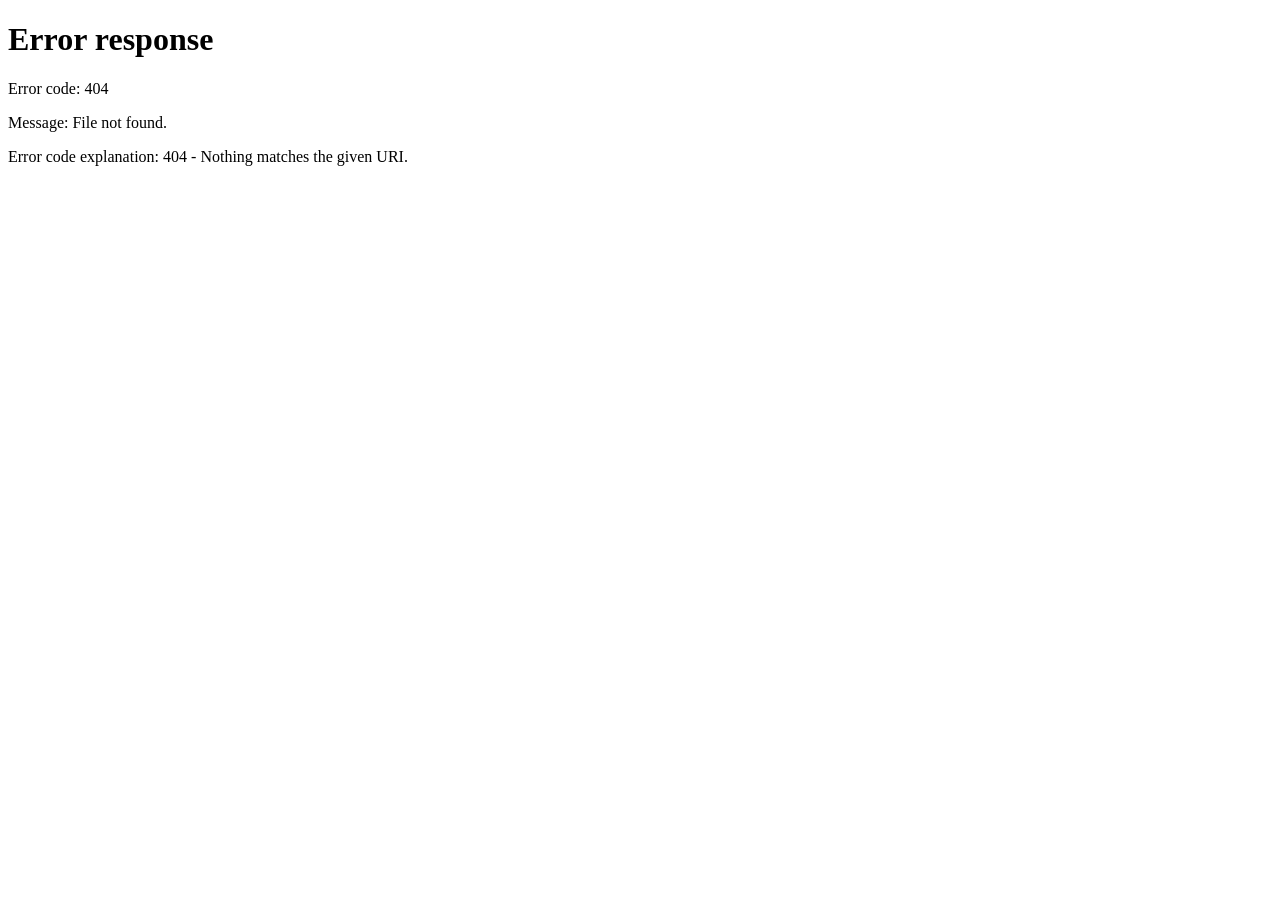
==== index.html @ b33df8de "hospedaje en pagina" ====
<!DOCTYPE html>
<html lang="es">
<head>
    <meta charset="UTF-8">
    <meta name="viewport" content="width=device-width, initial-scale=1.0">
    <title>Erick Cruz Gonzalez | Portafolio</title>
    <!-- Redirige automáticamente a la carpeta Practica03 -->
    <meta http-equiv="refresh" content="0; url=Practica03/index.html">
    <link rel="canonical" href="Practica03/index.html">
</head>
<body>
    <p>Redirigiendo al portafolio… Si no ocurre automáticamente, haz clic aquí:
        <a href="Practica03/MiPerfil.html">Ir al portafolio</a>
    </p>
</body>
</html>
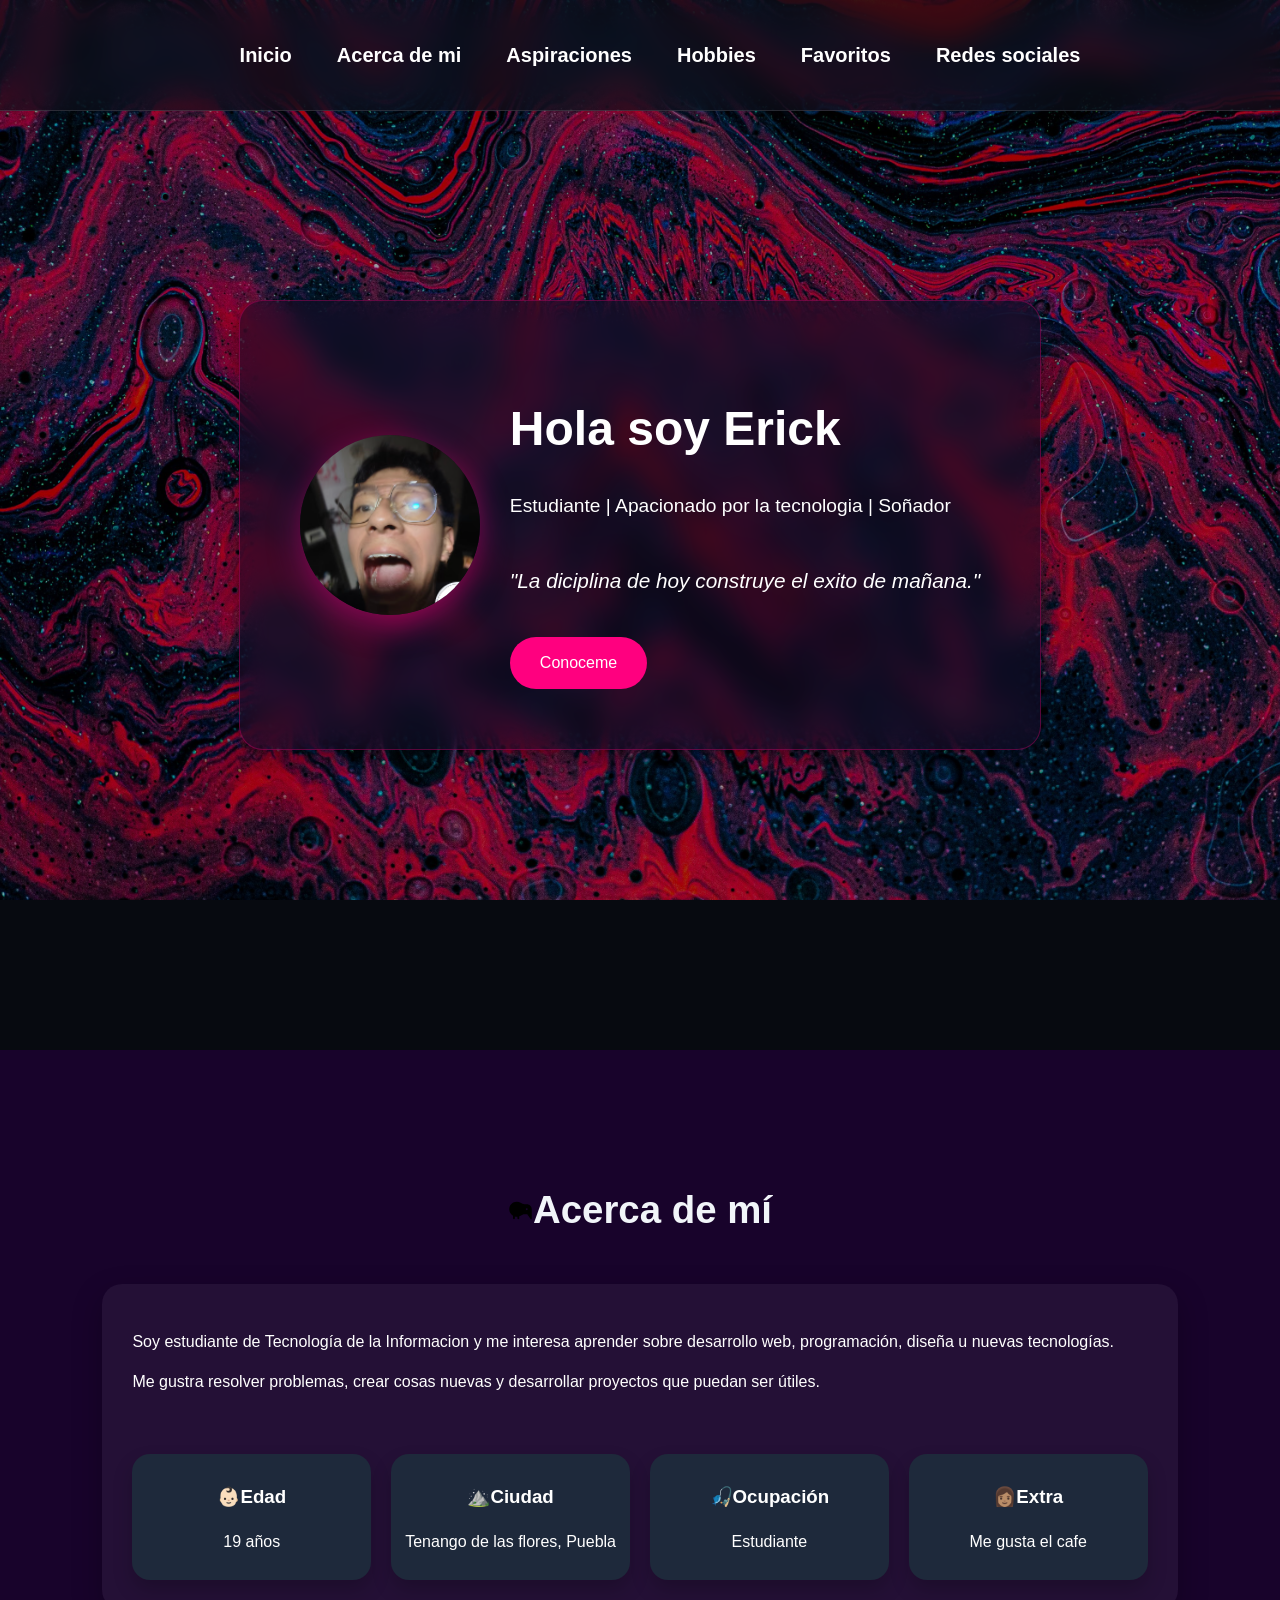
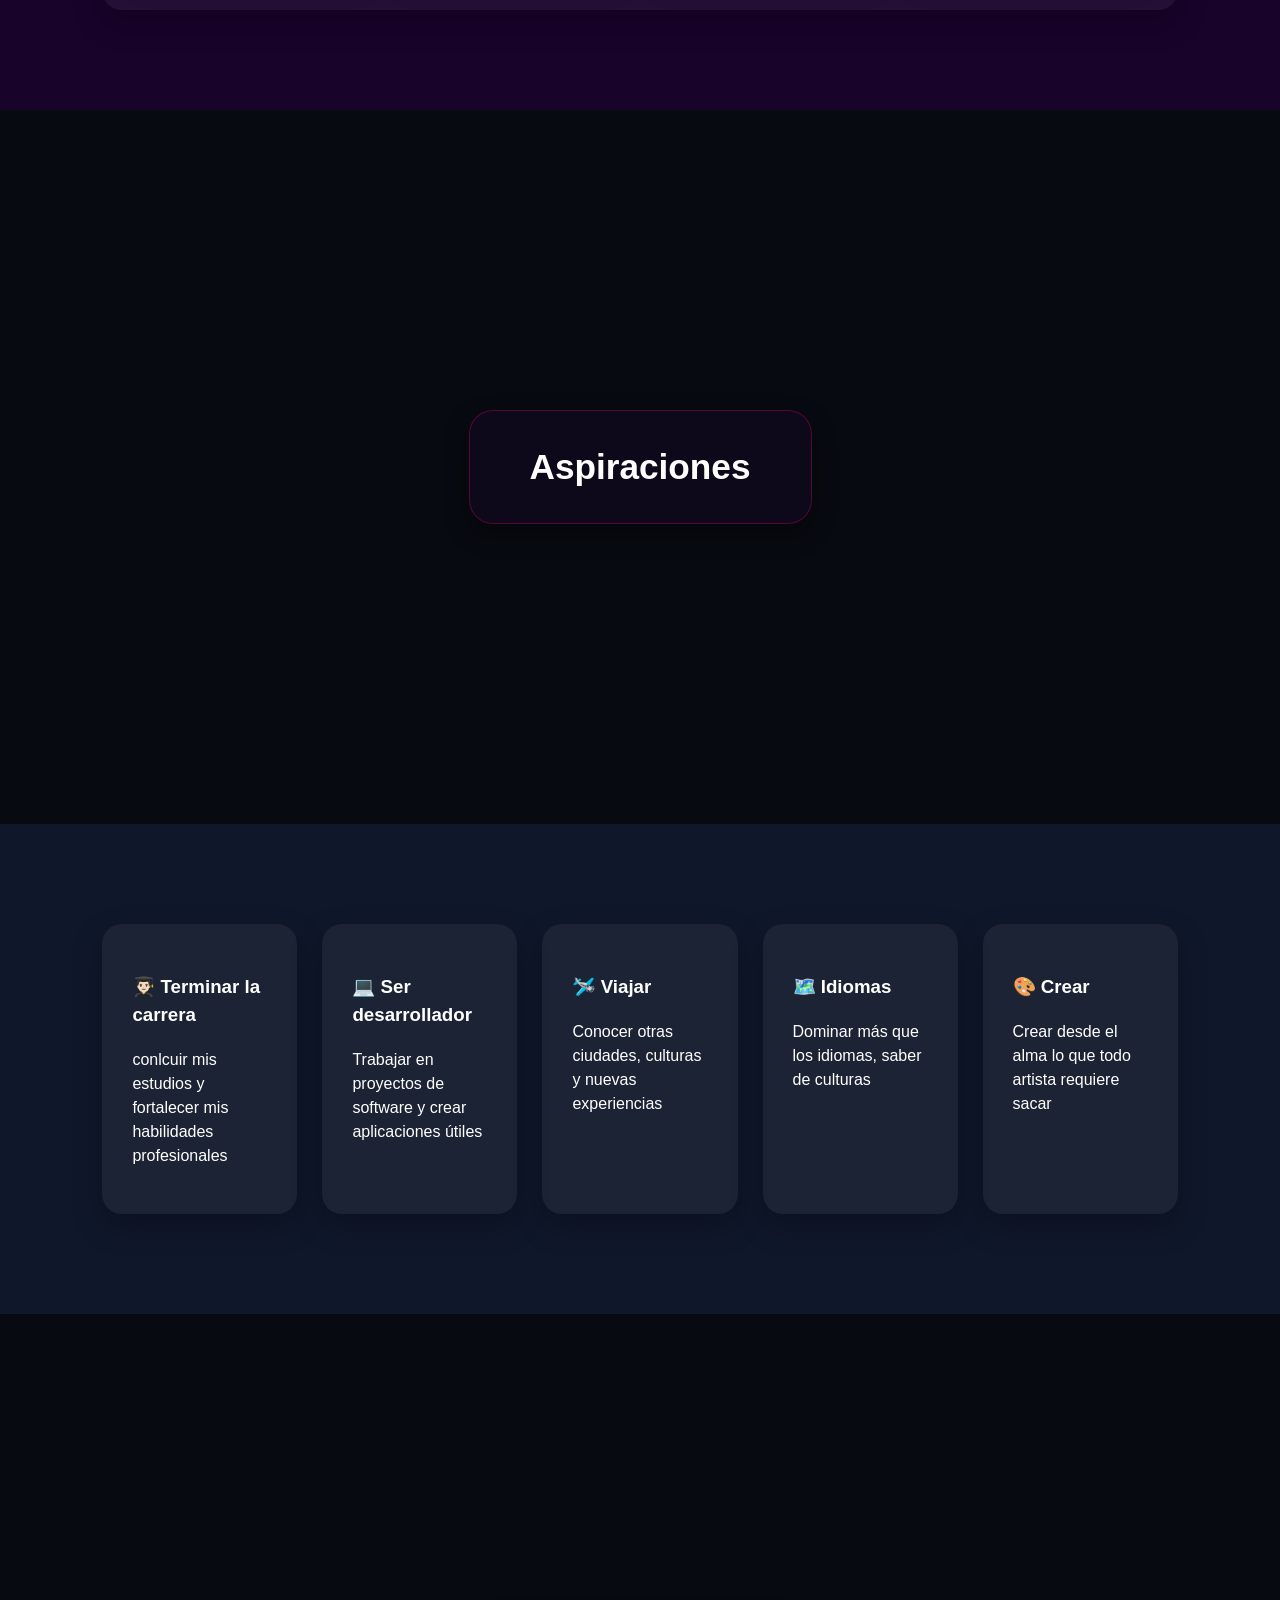
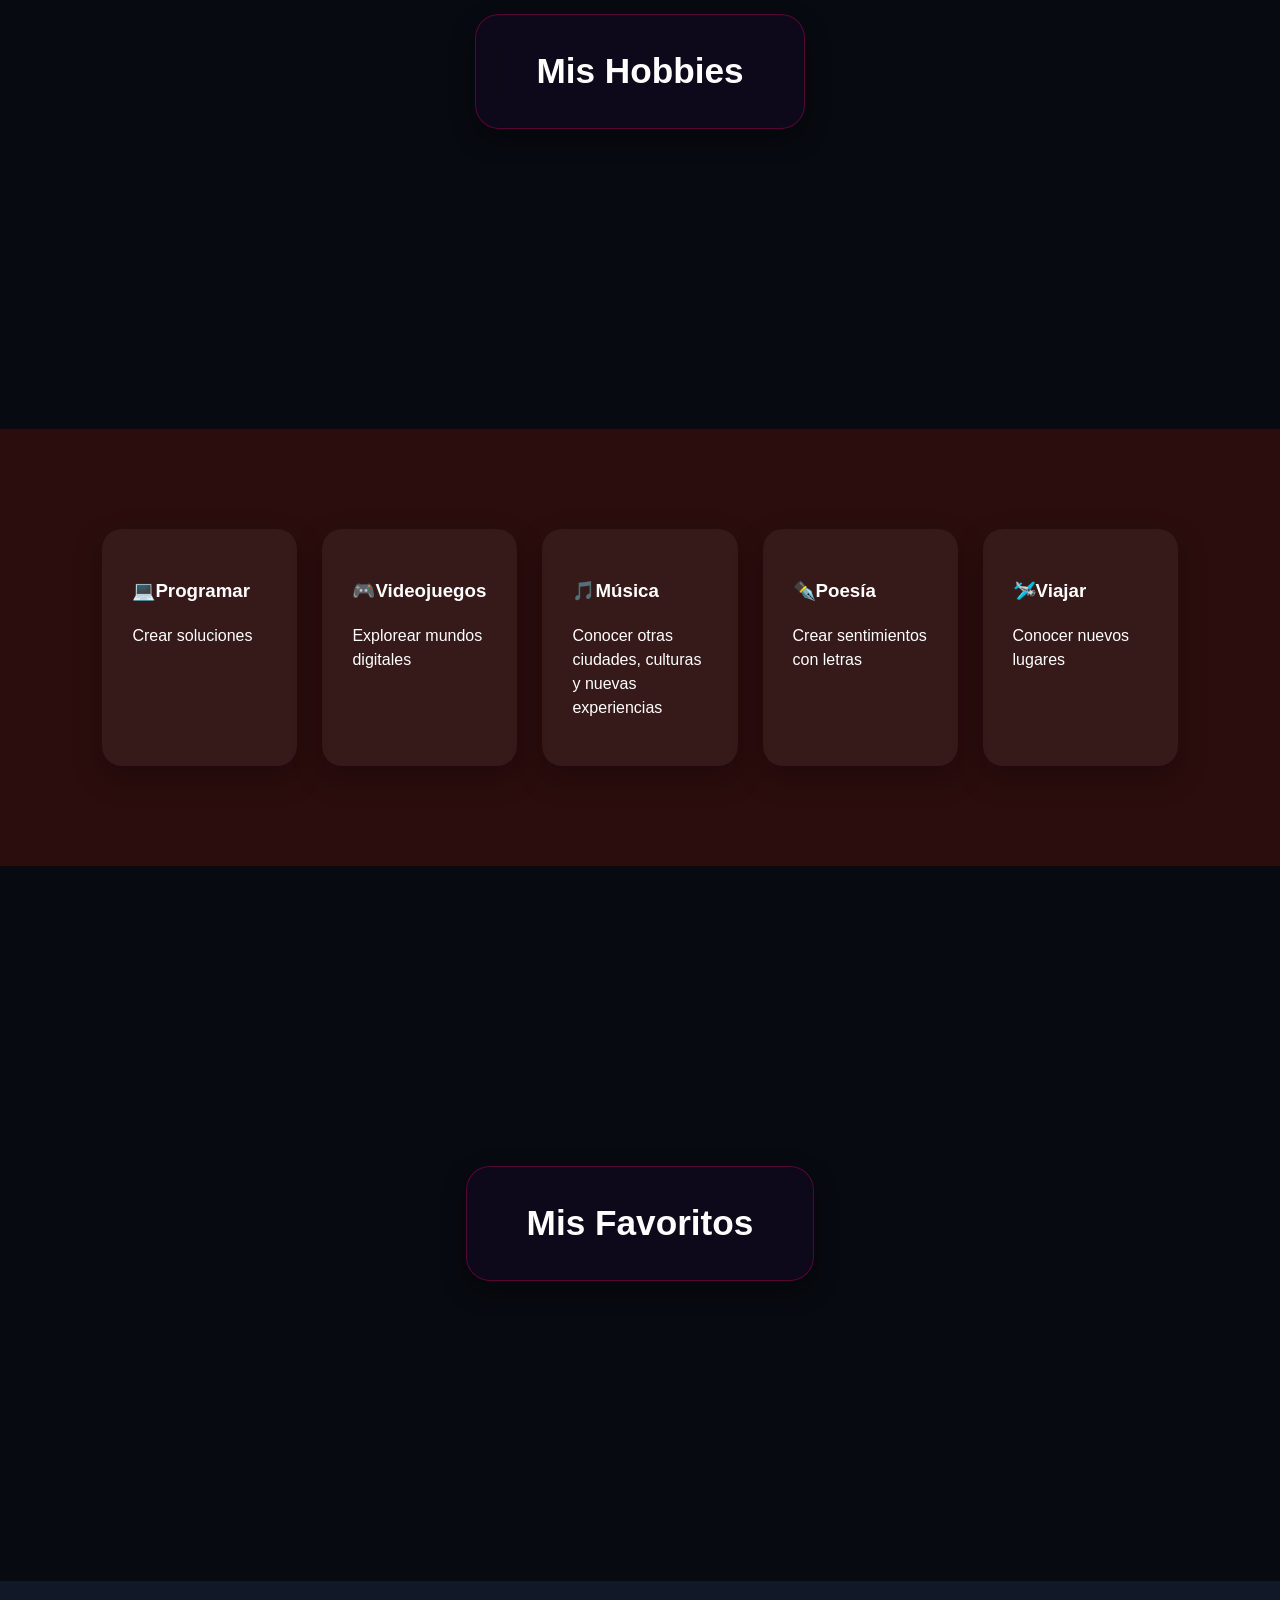
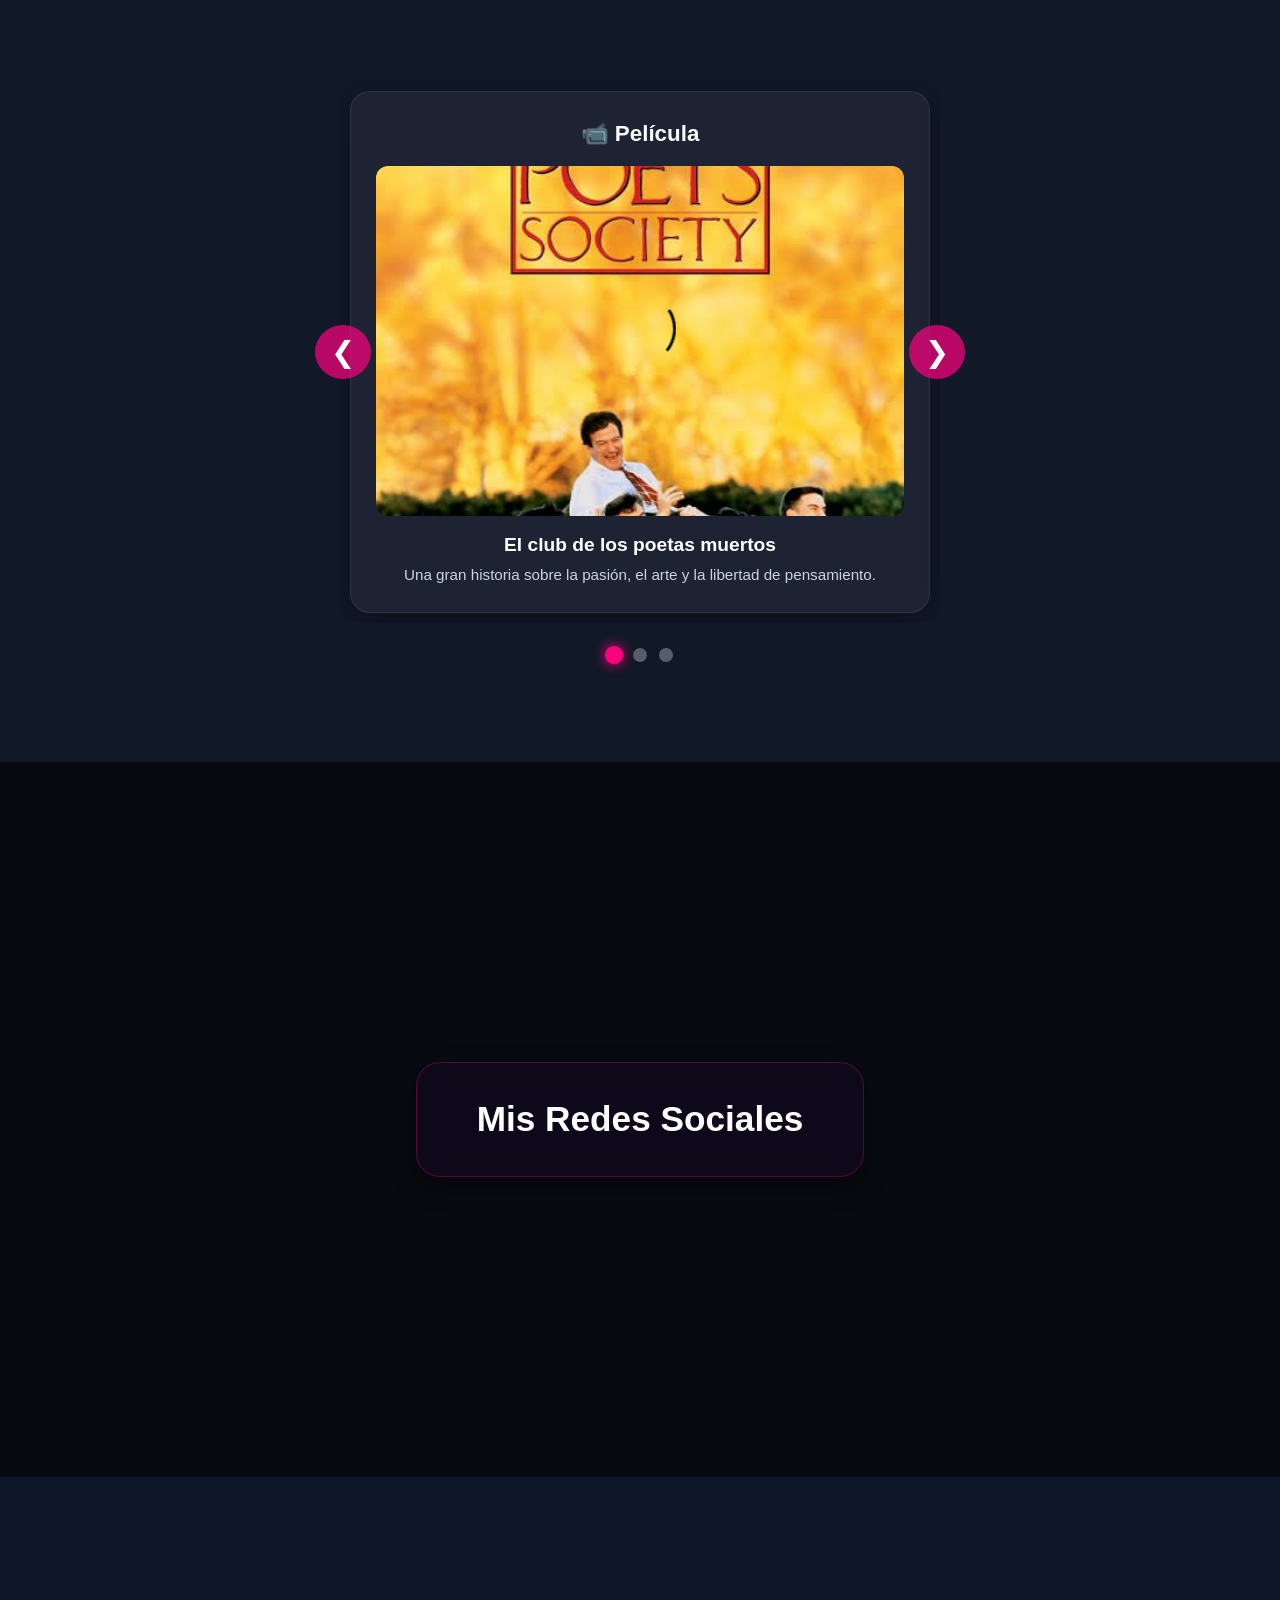
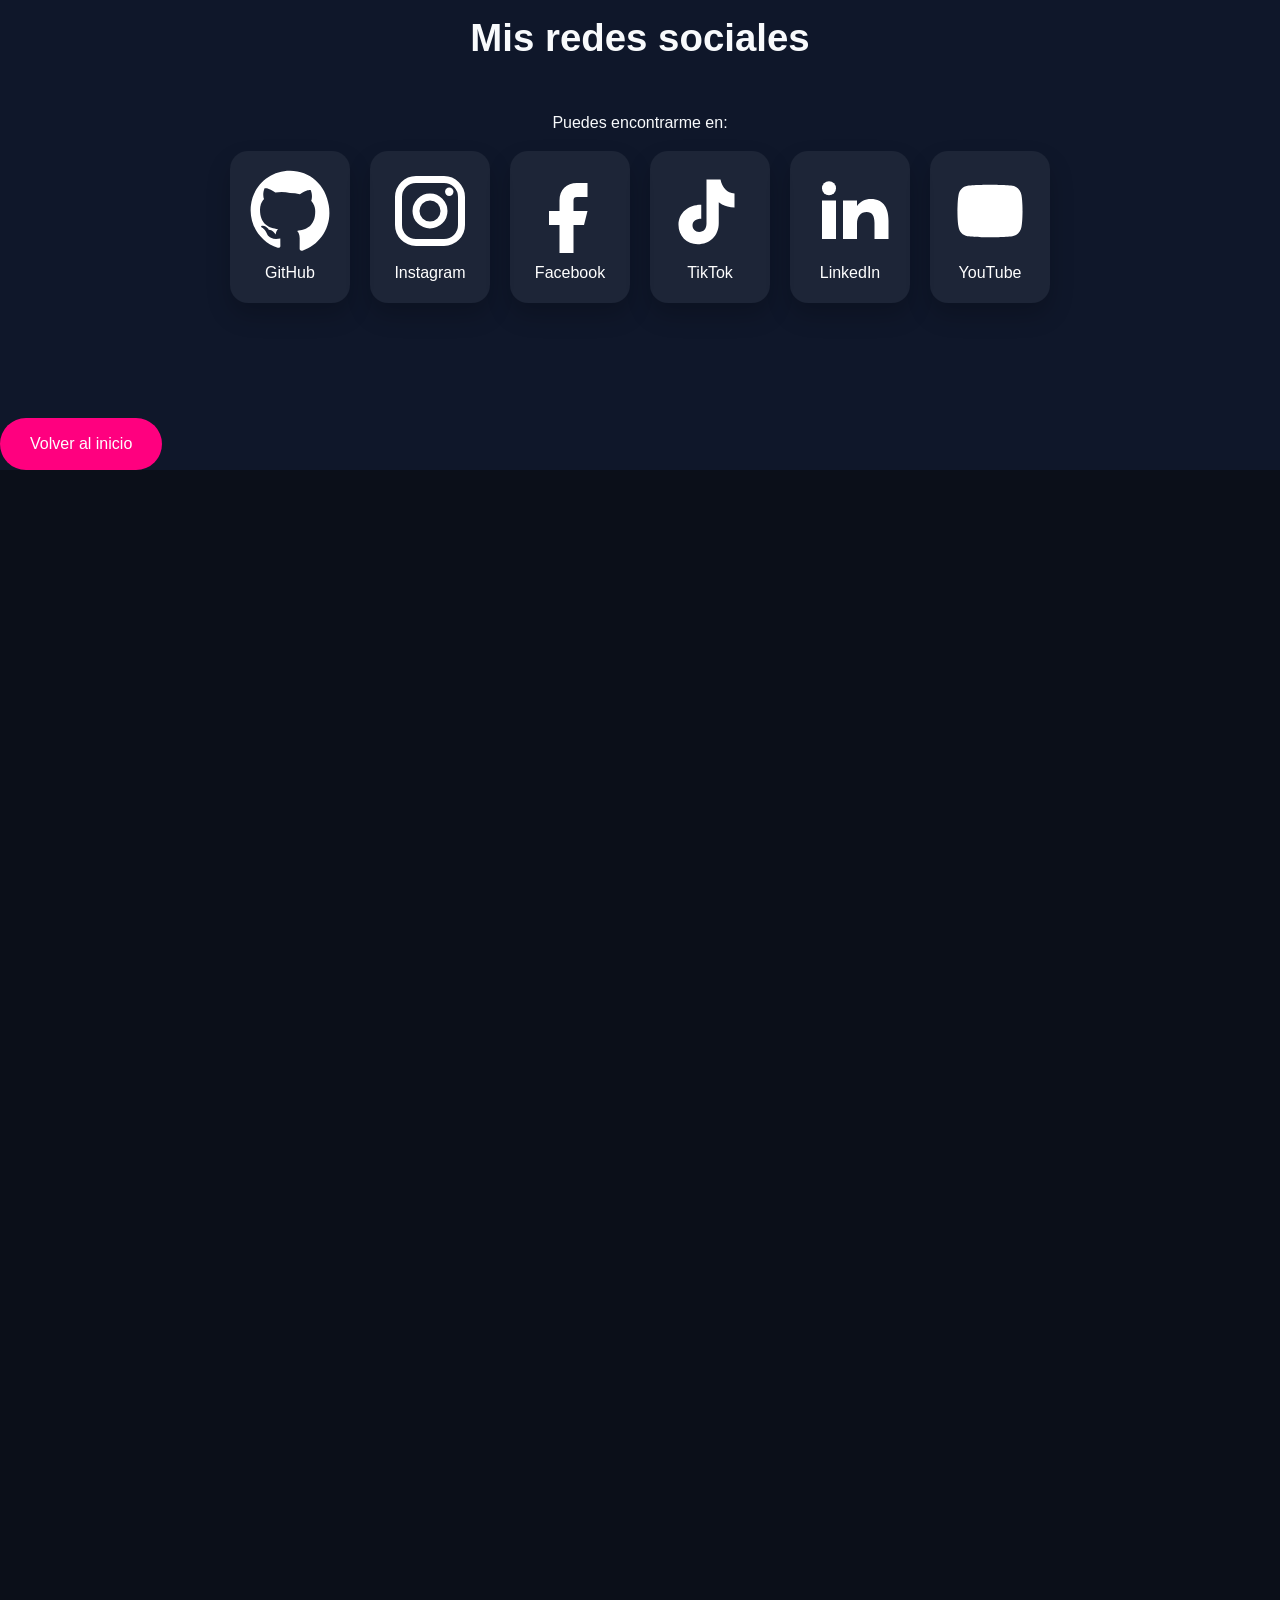
==== commit 1ad53ec7: "Update index.html" ====
--- a/index.html
+++ b/index.html
@@ -4,9 +4,9 @@
     <meta charset="UTF-8">
     <meta name="viewport" content="width=device-width, initial-scale=1.0">
     <title>Erick Cruz Gonzalez | Portafolio</title>
-    <!-- Redirige automáticamente a la carpeta Practica03 -->
-    <meta http-equiv="refresh" content="0; url=Practica03/index.html">
-    <link rel="canonical" href="Practica03/index.html">
+    <!-- Redirige a MiPerfil.html dentro de Practica03 -->
+    <meta http-equiv="refresh" content="0; url=Practica03/MiPerfil.html">
+    <link rel="canonical" href="Practica03/MiPerfil.html">
 </head>
 <body>
     <p>Redirigiendo al portafolio… Si no ocurre automáticamente, haz clic aquí:
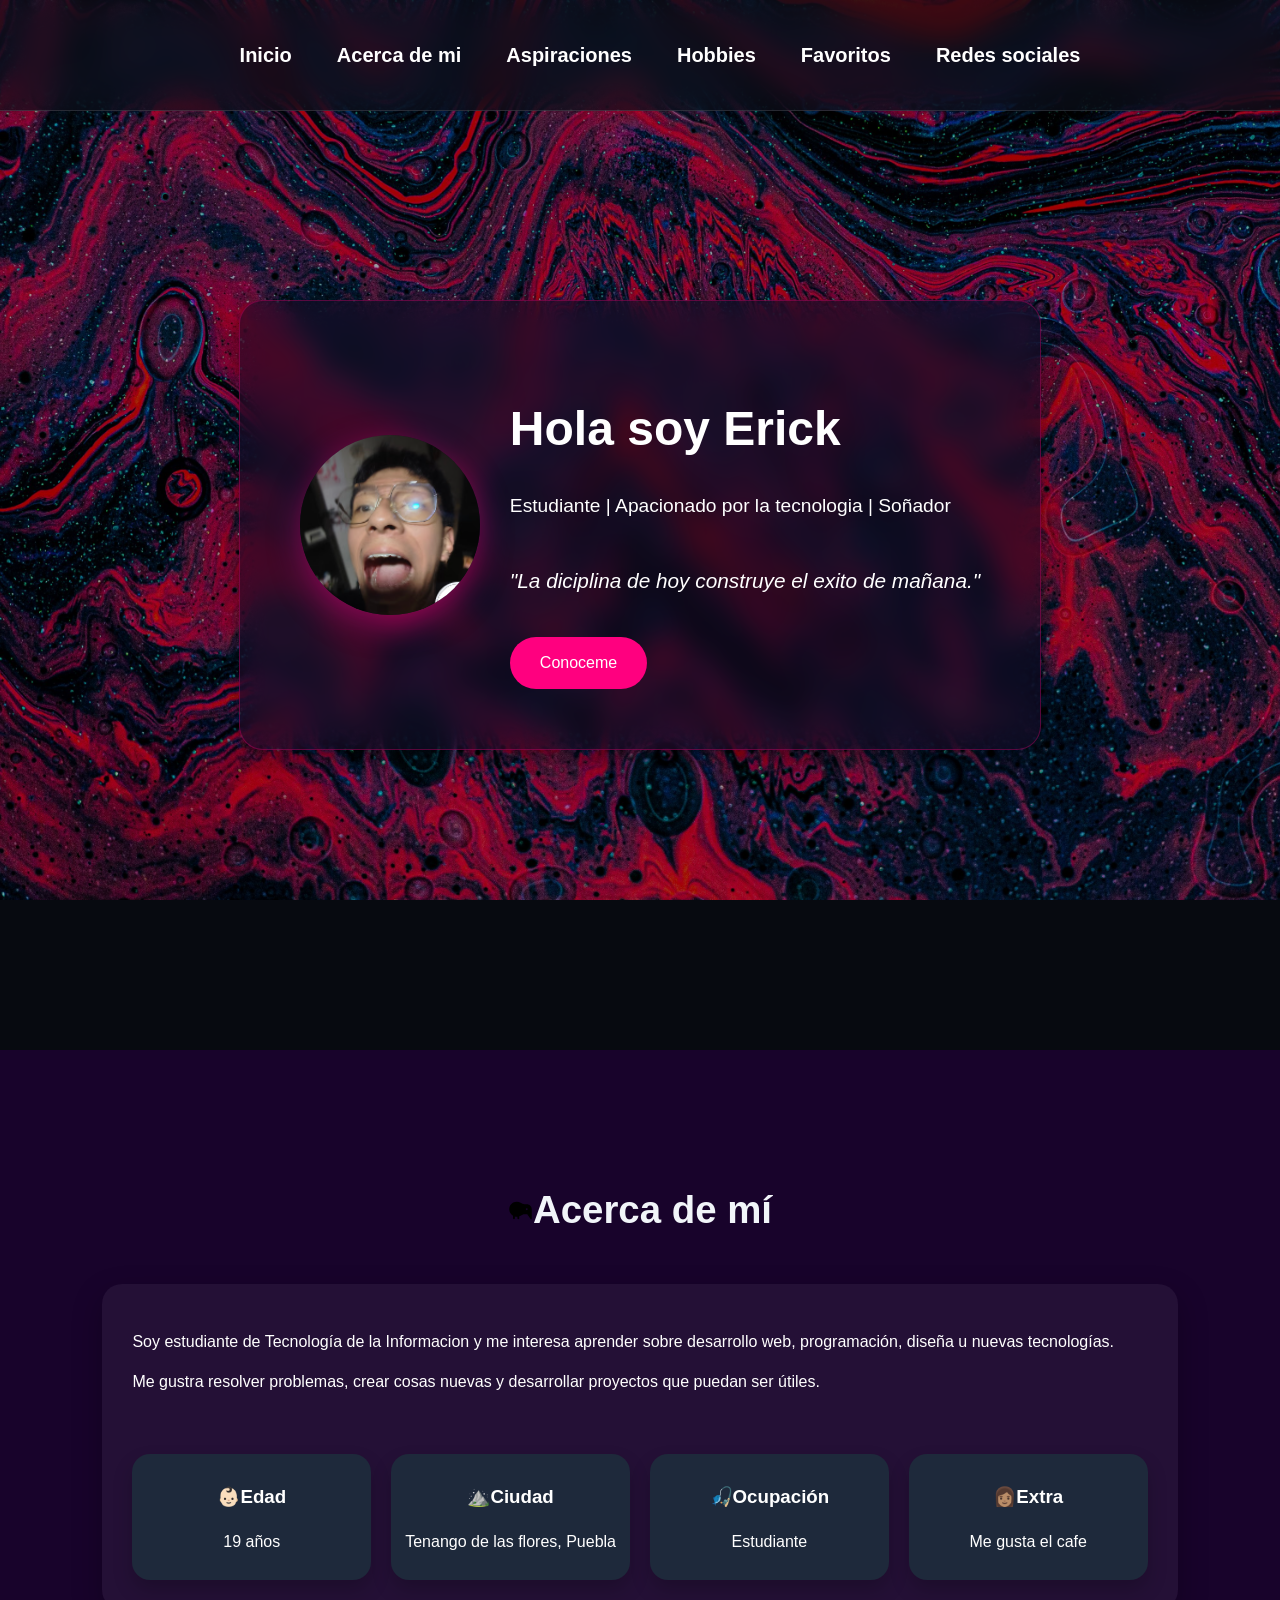
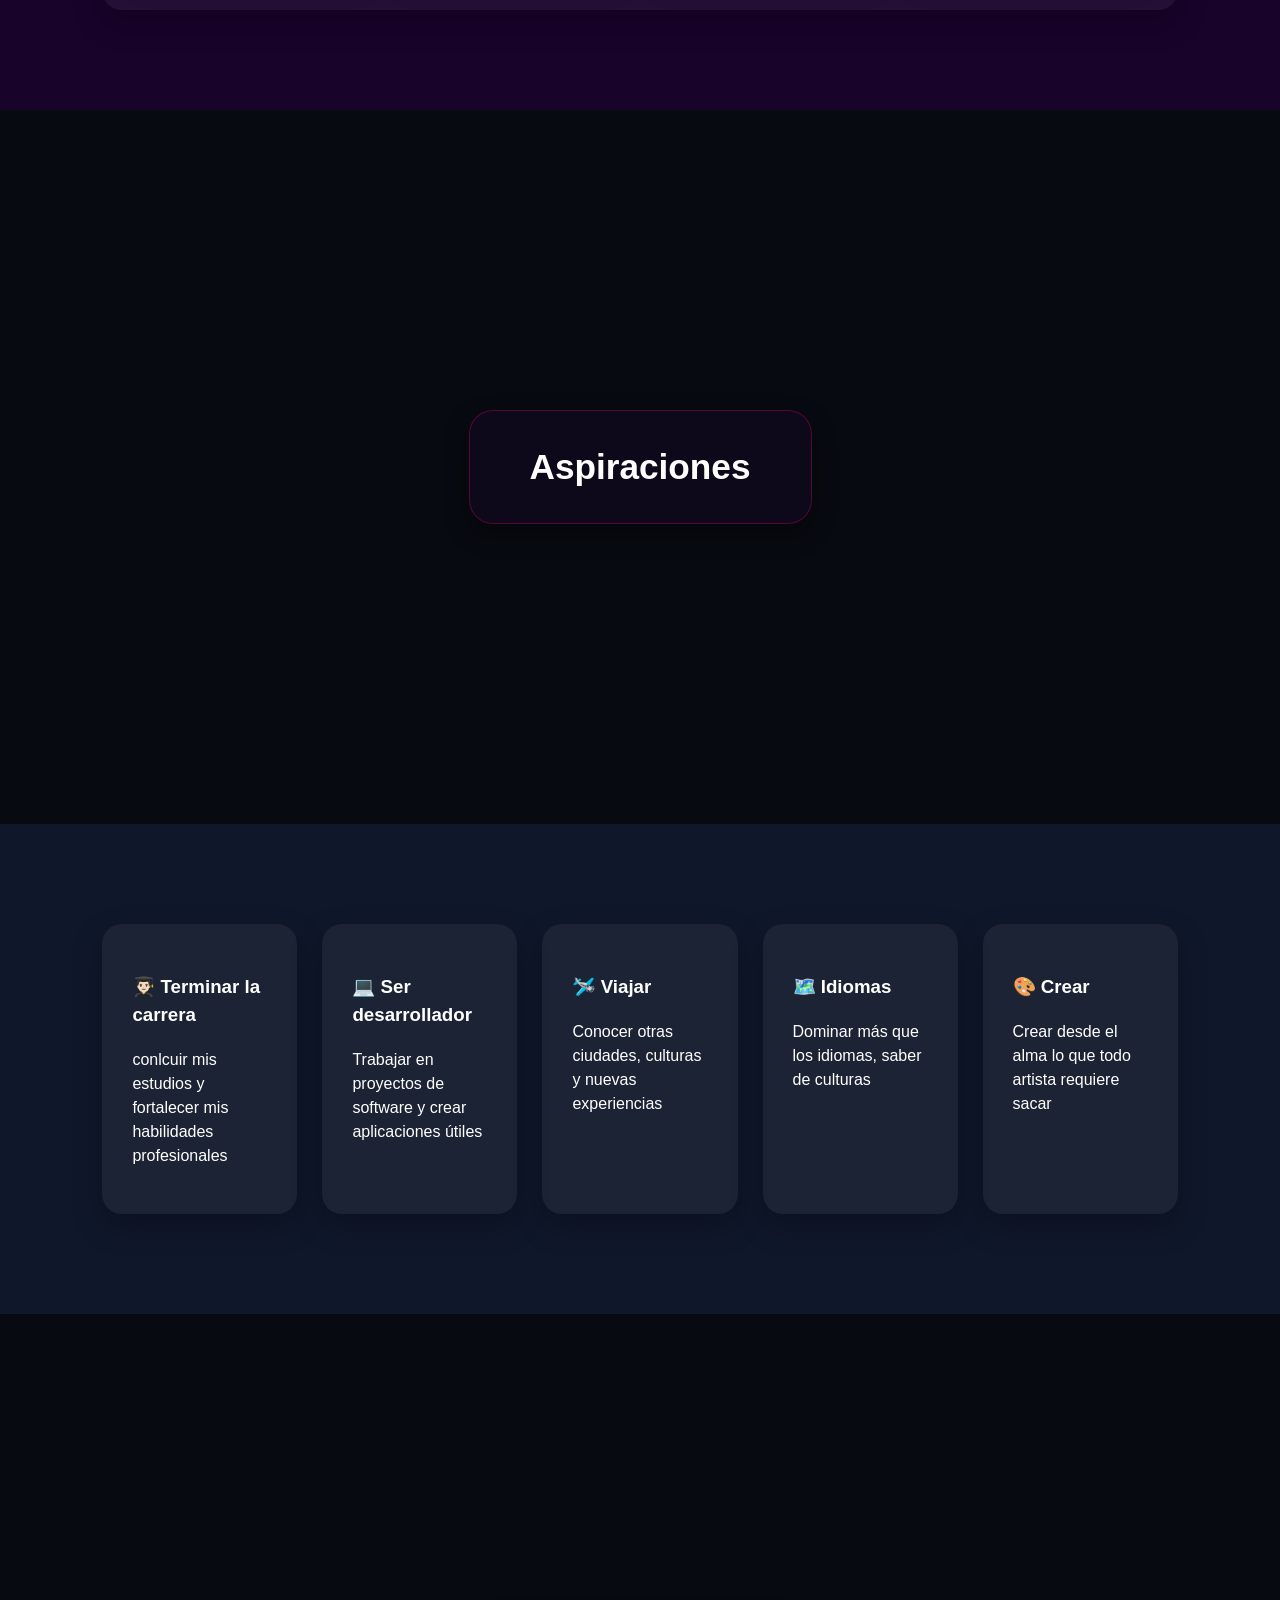
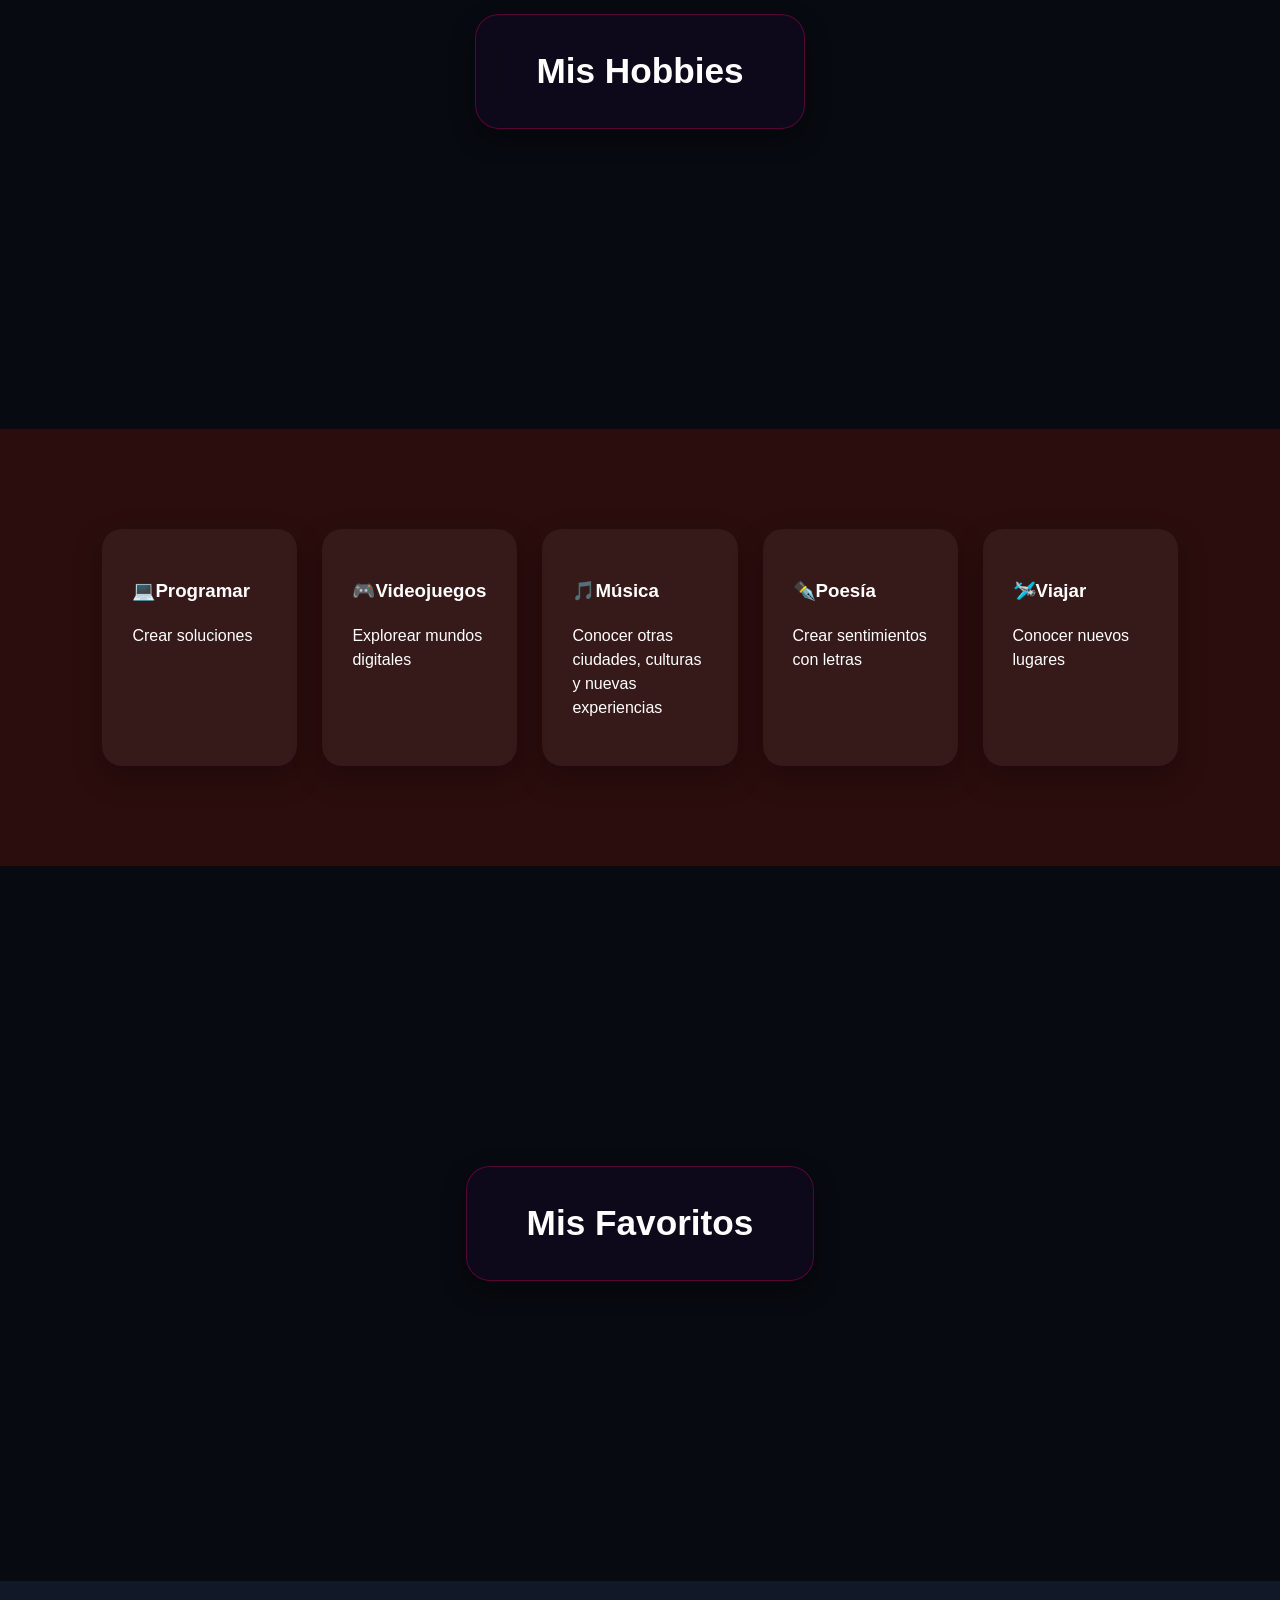
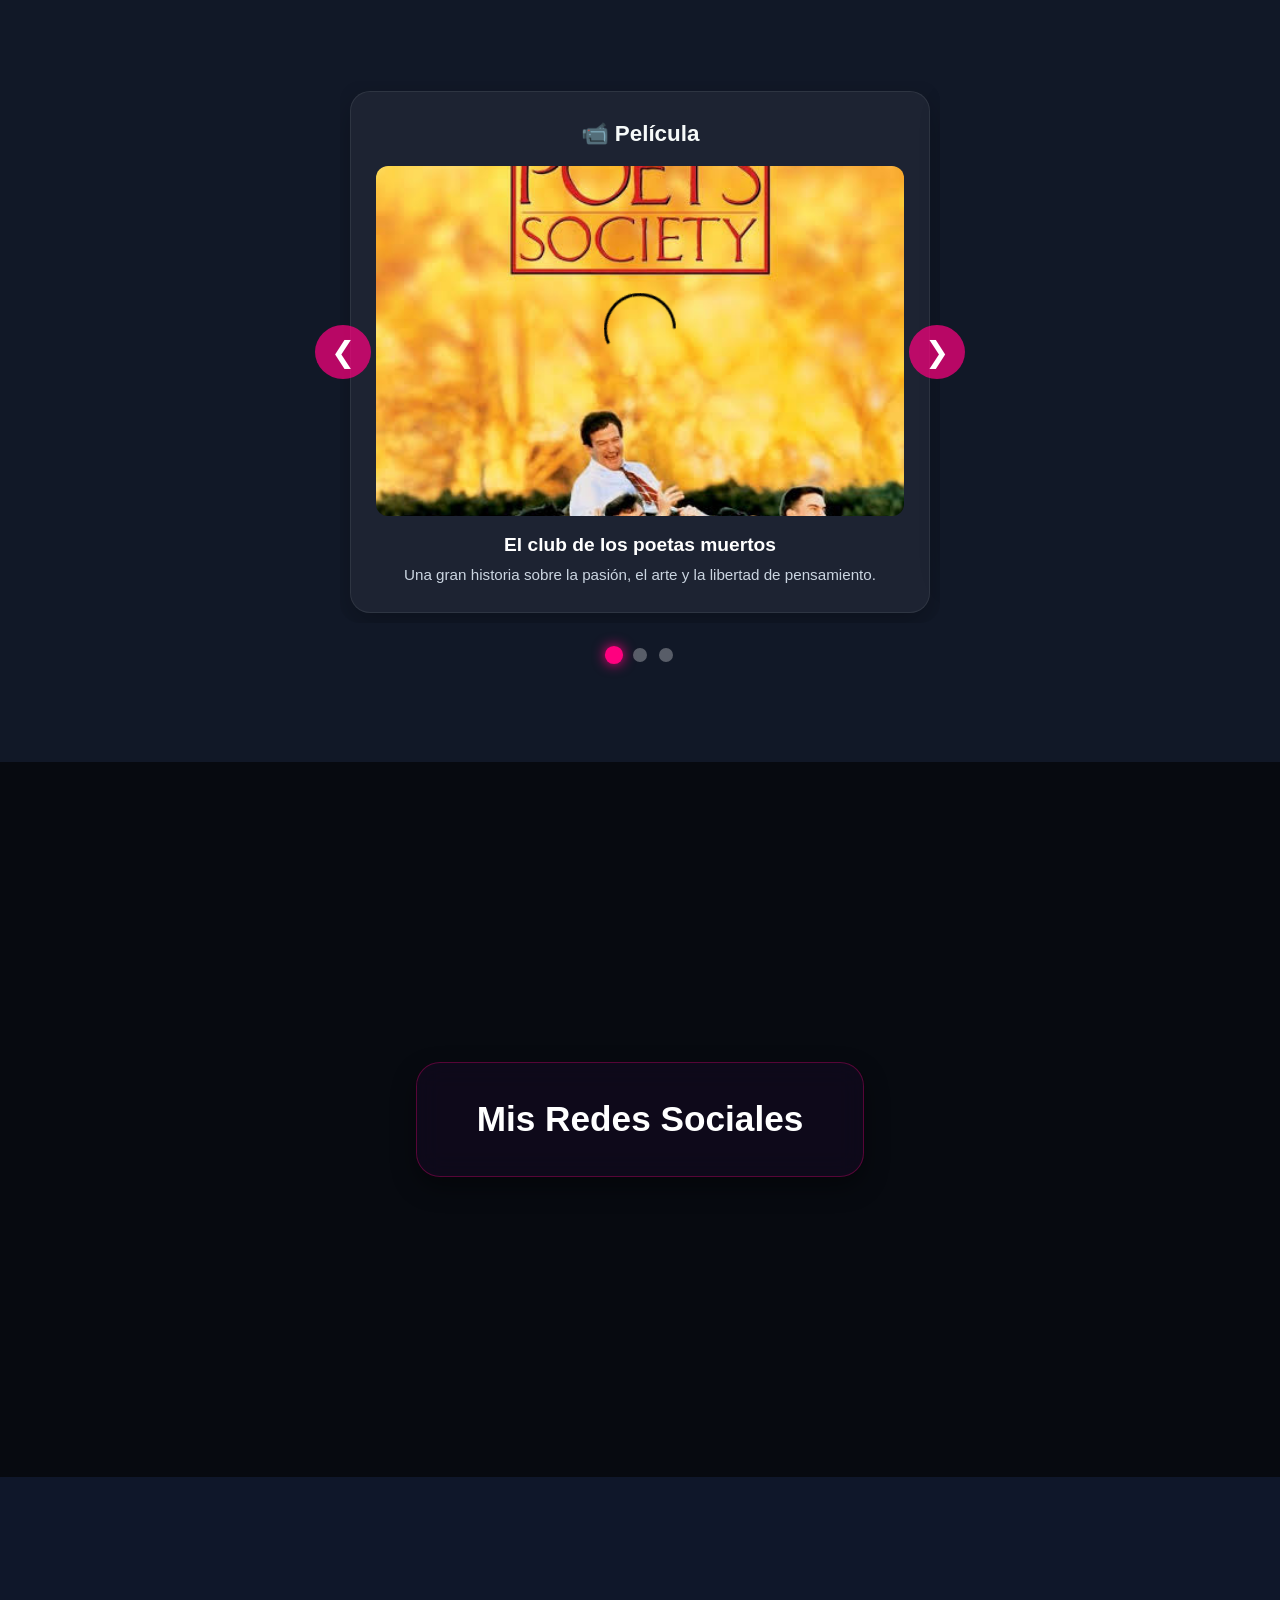
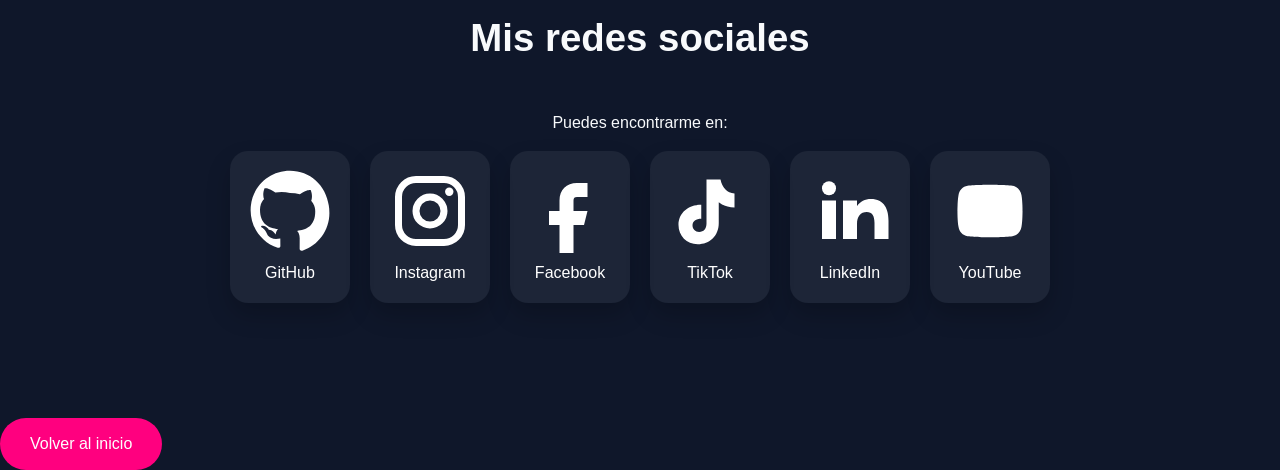
==== commit 3661a7bc: "Update index.html" ====
--- a/index.html
+++ b/index.html
@@ -6,11 +6,11 @@
     <title>Erick Cruz Gonzalez | Portafolio</title>
     <!-- Redirige a MiPerfil.html dentro de Practica03 -->
     <meta http-equiv="refresh" content="0; url=Practica03/MiPerfil.html">
-    <link rel="canonical" href="Practica03/MiPerfil.html">
+    <link rel="canonical" href="Practica03/index.html">
 </head>
 <body>
     <p>Redirigiendo al portafolio… Si no ocurre automáticamente, haz clic aquí:
-        <a href="Practica03/MiPerfil.html">Ir al portafolio</a>
+        <a href="Practica03/index.html">Ir al portafolio</a>
     </p>
 </body>
 </html>
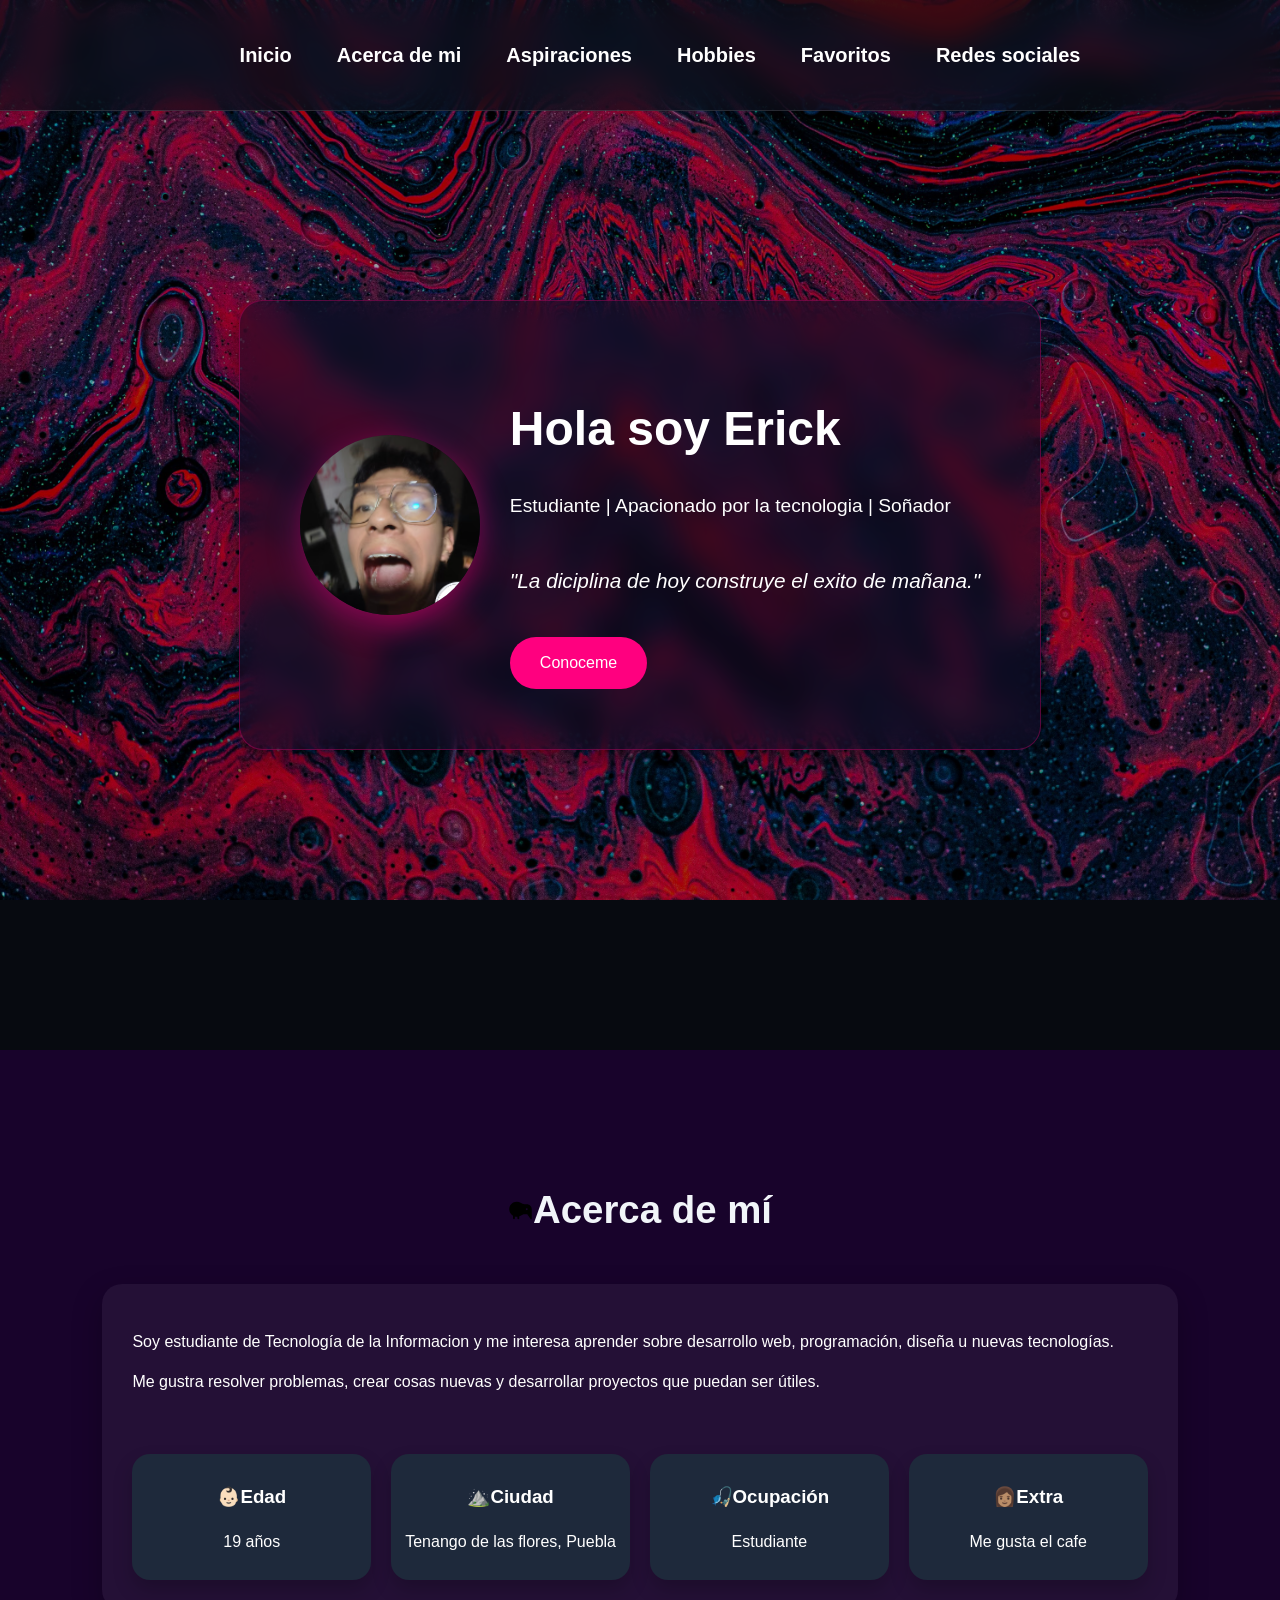
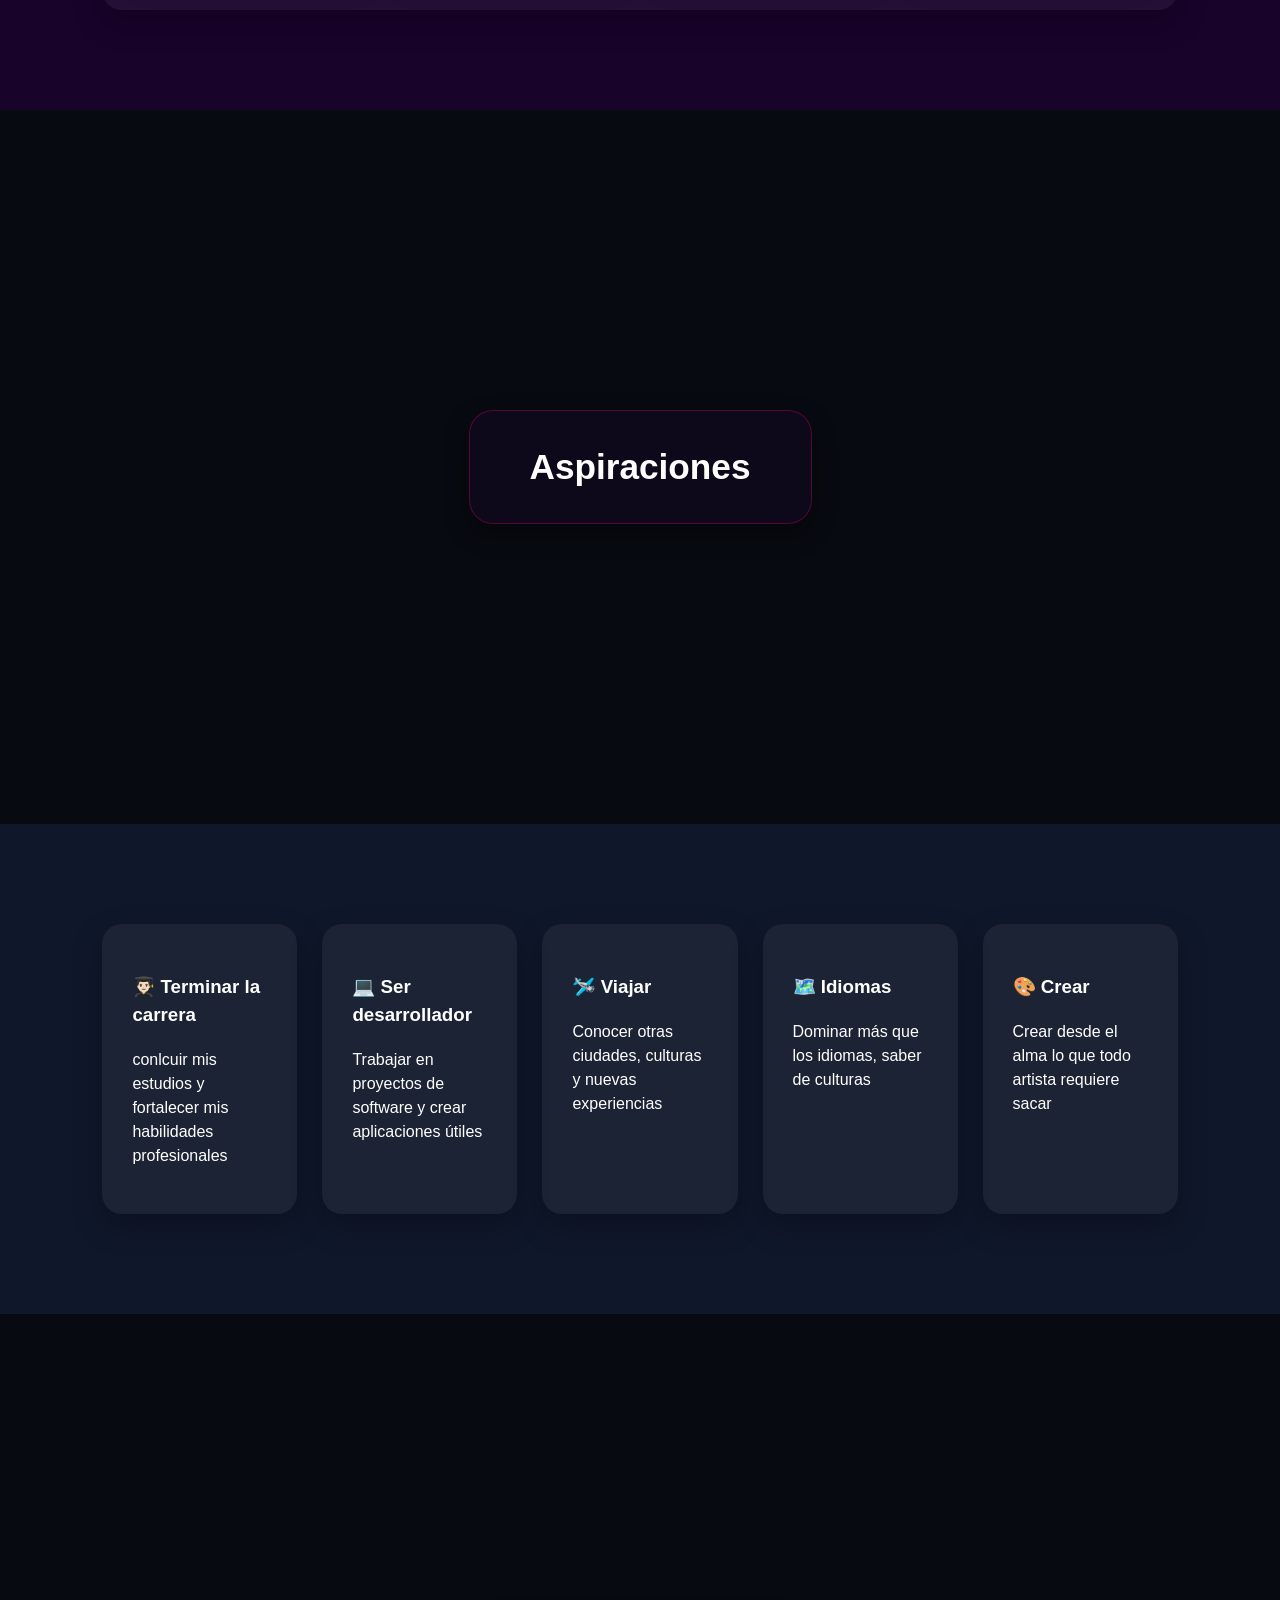
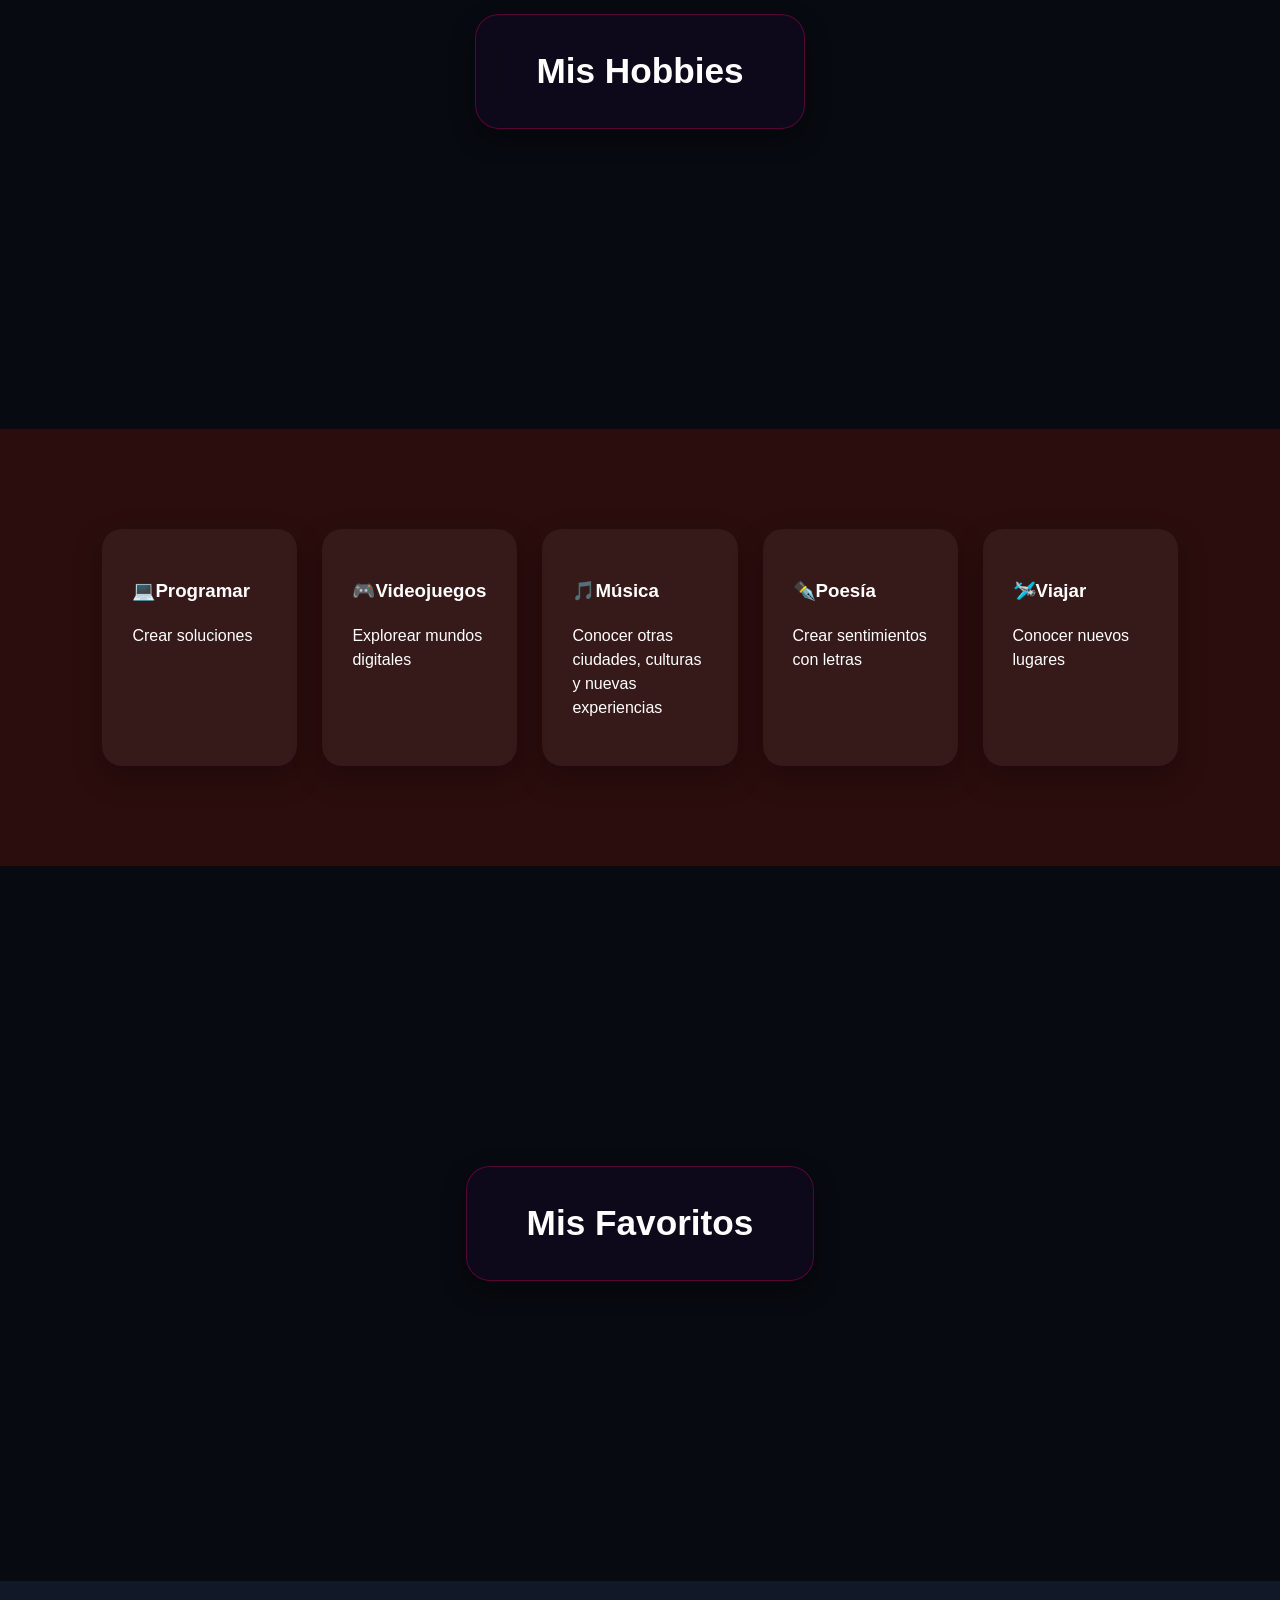
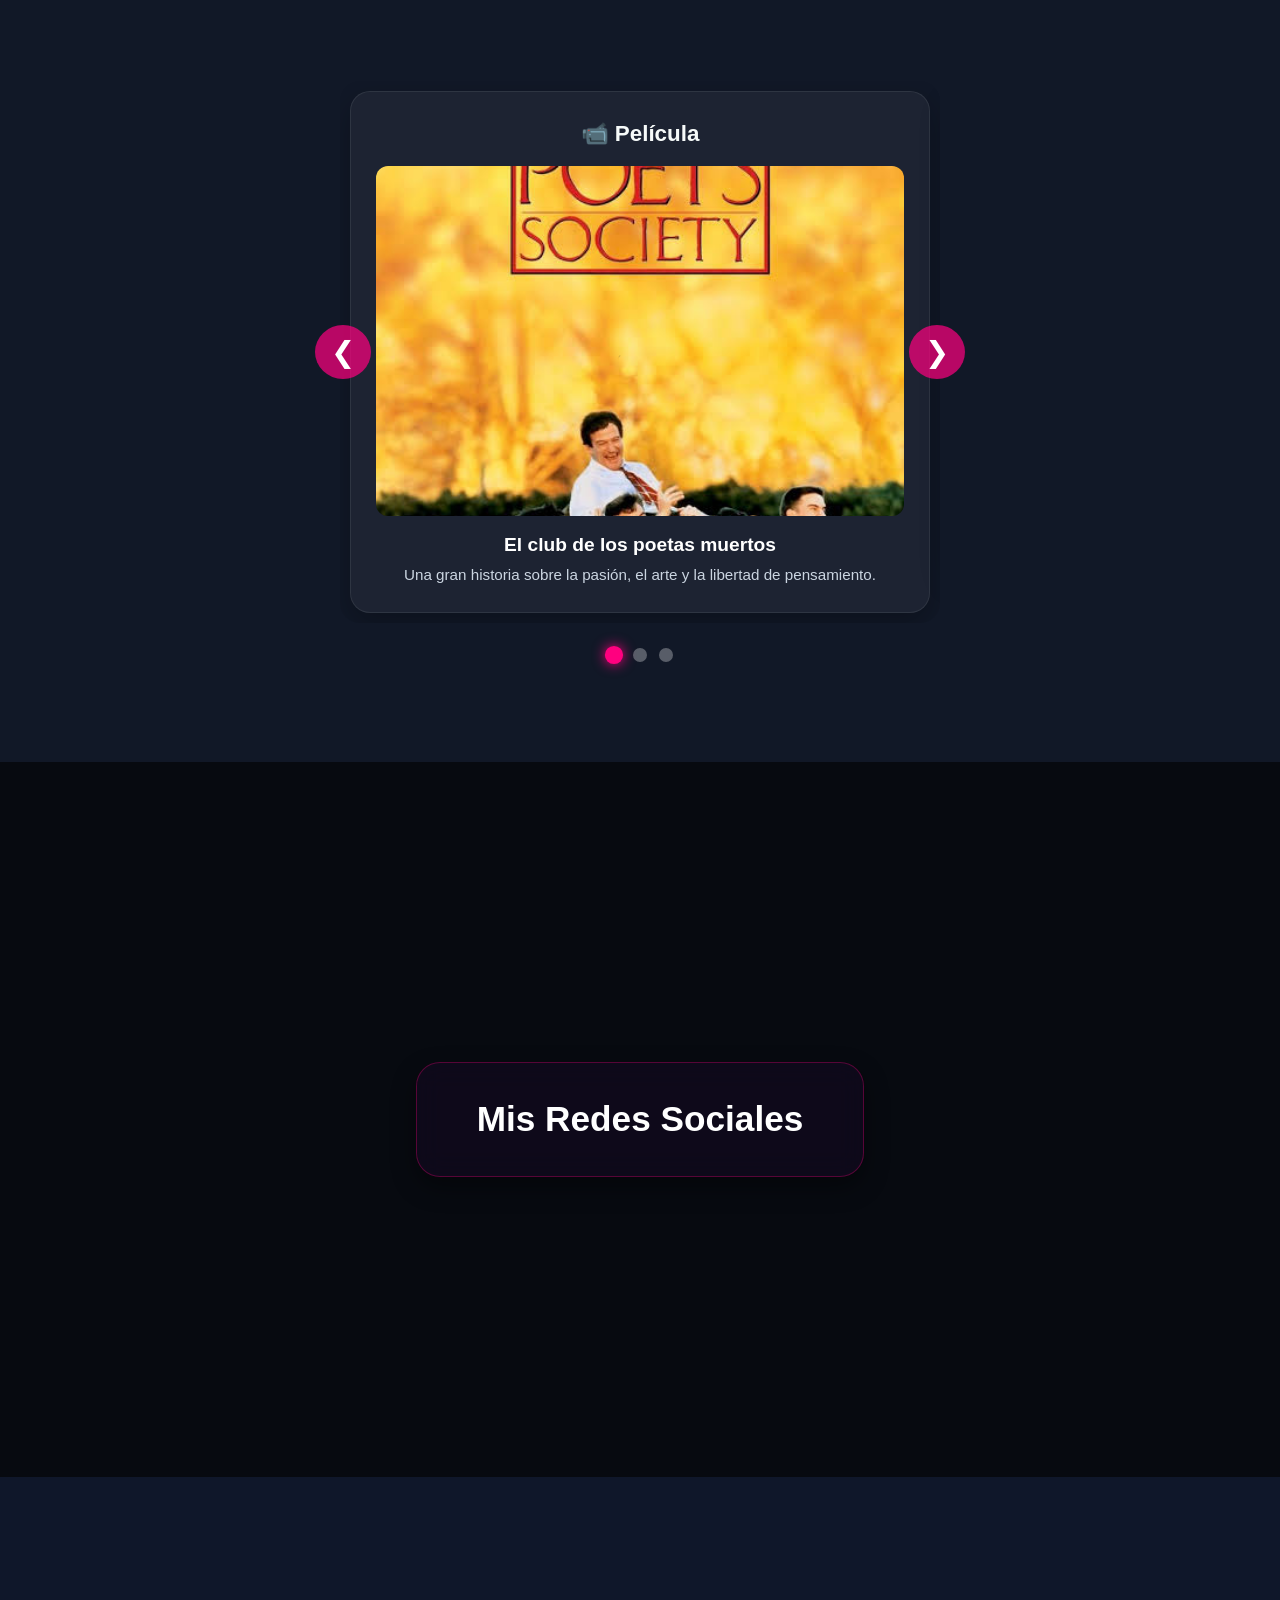
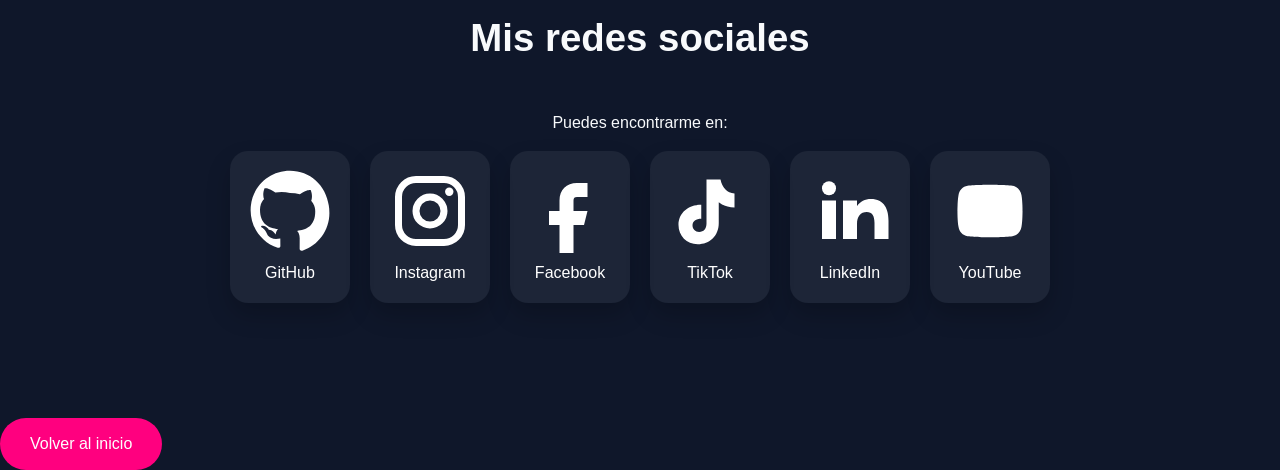
==== commit 0ccaddd5: "Update index.html" ====
--- a/index.html
+++ b/index.html
@@ -5,7 +5,7 @@
     <meta name="viewport" content="width=device-width, initial-scale=1.0">
     <title>Erick Cruz Gonzalez | Portafolio</title>
     <!-- Redirige a MiPerfil.html dentro de Practica03 -->
-    <meta http-equiv="refresh" content="0; url=Practica03/MiPerfil.html">
+    <meta http-equiv="refresh" content="0; url=Practica03/index.html">
     <link rel="canonical" href="Practica03/index.html">
 </head>
 <body>
